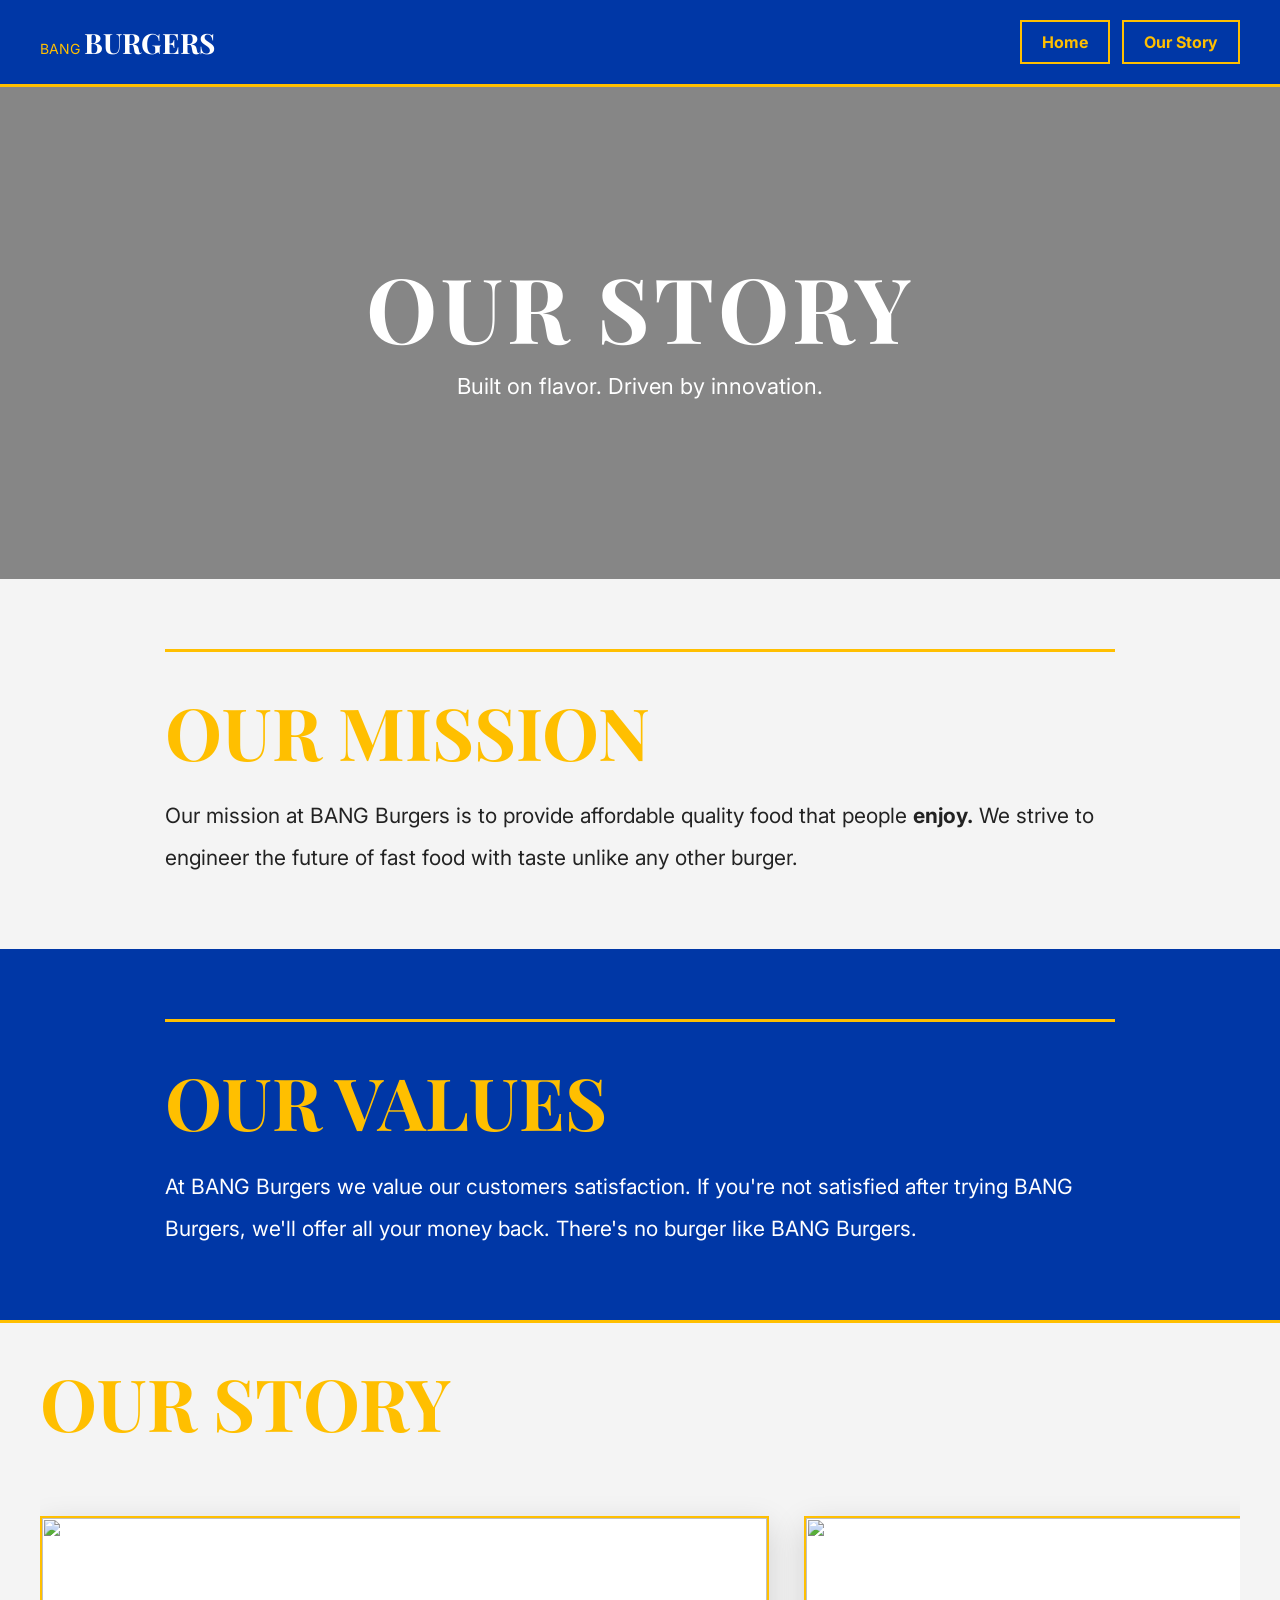
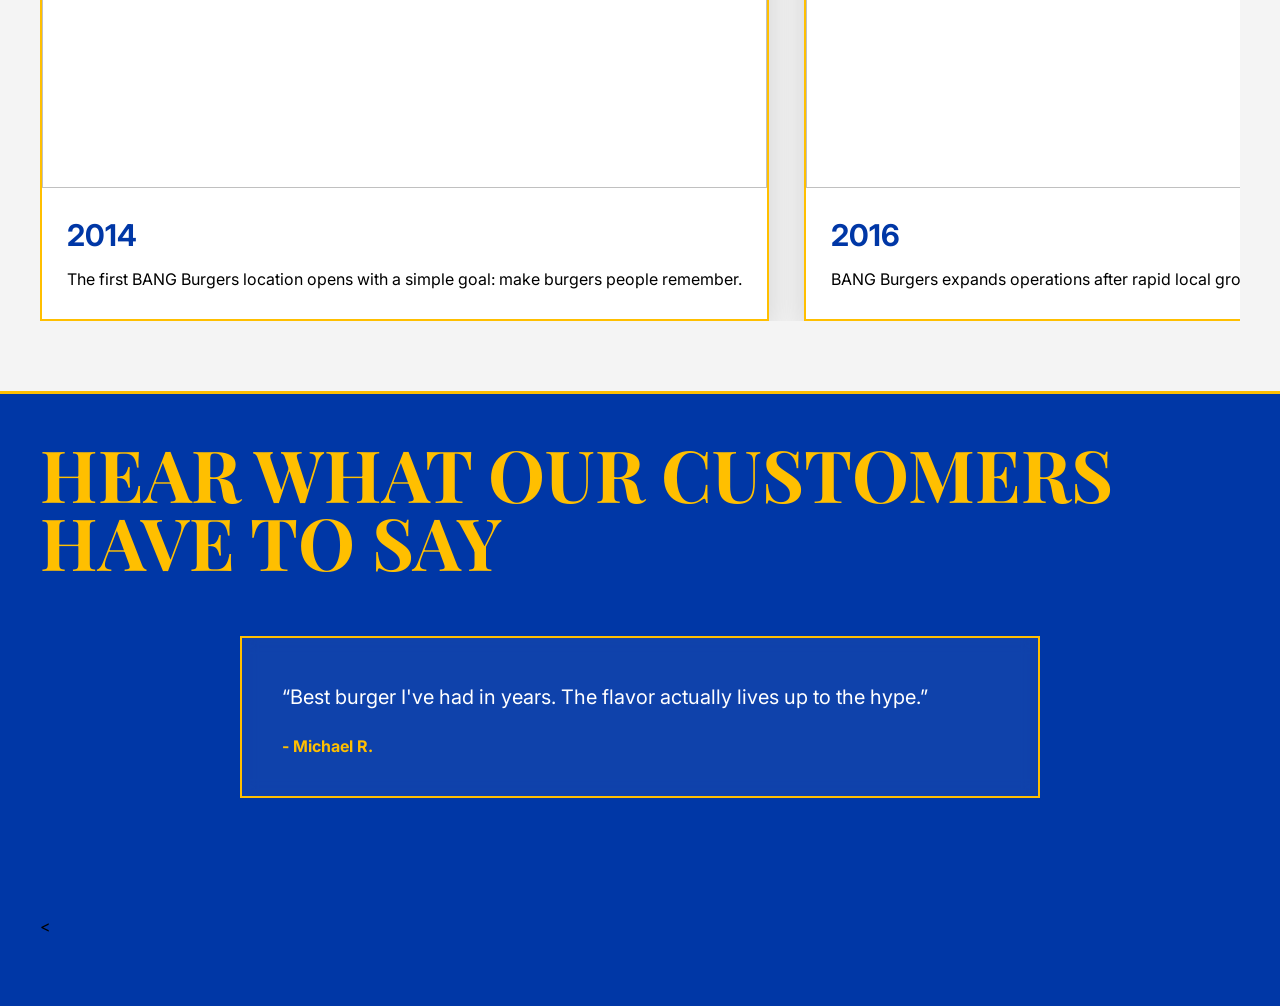
==== story.html @ fe034f47 "Add customer review section to story.html" ====
<!DOCTYPE html>
<html lang="en">

<head>

  <meta charset="UTF-8">

  <meta name="viewport" content="width=device-width, initial-scale=1.0">

  <title>Our Story | BANG Burgers</title>

  <link rel="stylesheet" href="style.css">

  <link rel="preconnect" href="https://fonts.googleapis.com">

  <link rel="preconnect" href="https://fonts.gstatic.com" crossorigin>

  <link href="https://fonts.googleapis.com/css2?family=Playfair+Display:wght@700;800&family=Inter:wght@300;400;500;600;700&display=swap" rel="stylesheet">

</head>

<body>

<header class="navbar">

  <div class="logo">

    <div>
      <span>BANG</span>
      <strong>BURGERS</strong>
    </div>

  </div>

  <nav>

    <a href="index.html">Home</a>

    <a href="#story">Our Story</a>

  </nav>

</header>

<section class="story-hero">

  <h1>OUR STORY</h1>

  <p>
    Built on flavor. Driven by innovation.
  </p>

</section>

<section class="mission-section">

  <div class="section-box">

    <h2>OUR MISSION</h2>

    <p>

      Our mission at BANG Burgers is to provide affordable quality food
      that people <strong>enjoy.</strong>

      We strive to engineer the future of fast food
      with taste unlike any other burger.

    </p>

  </div>

</section>

<section class="values-section">

  <div class="section-box">

    <h2>OUR VALUES</h2>

    <p>

      At BANG Burgers we value our customers satisfaction.

      If you're not satisfied after trying BANG Burgers,
      we'll offer all your money back.

      There's no burger like BANG Burgers.

    </p>

  </div>

</section>

<section id="story" class="timeline-section">

  <h2>OUR STORY</h2>

  <div class="timeline-container">

    <div class="timeline-slider">

      <div class="timeline-card">

        <img src="https://images.unsplash.com/photo-1552566626-52f8b828add9?q=80&w=1200&auto=format&fit=crop">

        <div class="timeline-content">

          <h3>2014</h3>

          <p>
            The first BANG Burgers location opens with a simple goal:
            make burgers people remember.
          </p>

        </div>

      </div>

      <div class="timeline-card">

        <img src="https://images.unsplash.com/photo-1514933651103-005eec06c04b?q=80&w=1200&auto=format&fit=crop">

        <div class="timeline-content">

          <h3>2016</h3>

          <p>
            BANG Burgers expands operations after rapid local growth.
          </p>

        </div>

      </div>

      <div class="timeline-card">

        <img src="https://images.unsplash.com/photo-1555396273-367ea4eb4db5?q=80&w=1200&auto=format&fit=crop">

        <div class="timeline-content">

          <h3>2019</h3>

          <p>
            New menu concepts and signature flavors are introduced nationwide.
          </p>

        </div>

      </div>

      <div class="timeline-card">

        <img src="https://images.unsplash.com/photo-1528605248644-14dd04022da1?q=80&w=1200&auto=format&fit=crop">

        <div class="timeline-content">

          <h3>2023</h3>

          <p>
            BANG Burgers becomes one of the fastest growing independent burger brands.
          </p>

        </div>

      </div>

    </div>

  </div>

</section>

<section class="reviews-section">

  <h2>
    HEAR WHAT OUR CUSTOMERS
    HAVE TO SAY
  </h2>
<div class="review-slider">

  <div class="review-slide active">

    <p>
      “Best burger I've had in years.
      The flavor actually lives up to the hype.”
    </p>

    <span>- Michael R.</span>

  </div>

  <div class="review-slide">

    <p>
      “Everything tasted ridiculously fresh.
      The sauce alone deserves its own bottle.”
    </p>

    <span>- Sarah L.</span>

  </div>

  <div class="review-slide">

    <p>
      “I thought it was overrated until I tried it.
      I was wrong.”
    </p>

    <span>- Devin T.</span>

  </div>
  <div class="review-slide">

  <p>
    "Customer service was awesome, Your new employee 
    was amazing.”
  </p>

  <span>- Wesley. D.</span>

  </div>

</div>
  <
</section>

<script src="script.js"></script>

</body>
</html>
---- style.css ----
* {
  margin: 0;
  padding: 0;
  box-sizing: border-box;
}

html {
  scroll-behavior: smooth;
}

body {
  font-family: 'Inter', sans-serif;
  background: #f4f4f4;
}

:root {
  --blue: #0037a6;
  --gold: #ffbf00;
}

.navbar {
  background: var(--blue);
  border-bottom: 3px solid var(--gold);

  display: flex;
  justify-content: space-between;
  align-items: center;

  padding: 20px 40px;

  flex-wrap: wrap;
  overflow: hidden;
}

.logo {
  display: flex;
  align-items: center;
  gap: 10px;

  color: white;
}

.logo span {
  color: var(--gold);
  font-size: 14px;
}

.logo strong {
  font-size: 28px;
  font-family: 'Playfair Display', serif;
}

nav {

  display: flex;

  gap: 12px;

  flex-wrap: wrap;

}

nav a,
.hero-buttons a,
.contact-form button {

  border: 2px solid var(--gold);

  color: var(--gold);

  text-decoration: none;

  padding: 10px 20px;

  font-weight: bold;

  transition: 0.3s;
}

nav a:hover,
.hero-buttons a:hover,
.contact-form button:hover {

  background: var(--gold);

  color: var(--blue);
}

.hero {
  background: var(--blue);

  color: white;

  padding: 60px 40px;

  display: grid;
  grid-template-columns: 1fr 1fr;

  gap: 40px;

  align-items: center;
}

.hero-image img {
  width: 100%;
  border: 3px solid var(--gold);
}

.hero h1 {
  font-size: 70px;
  line-height: 0.9;

  margin: 20px 0;

  font-family: 'Playfair Display', serif;
}

.hero p {
  line-height: 1.8;
  font-size: 18px;
}

.open-badge {
  border: 2px solid var(--gold);

  display: inline-block;

  padding: 12px 20px;
}

.hero-buttons {
  margin-top: 30px;
}

.info-bar {
  background: var(--blue);

  color: white;

  display: flex;
  justify-content: center;

  gap: 40px;

  padding: 25px;

  flex-wrap: wrap;
}

.menu-section,
.contact-section {

  padding: 80px 40px;
}

.section-header p {
  color: var(--blue);
  font-weight: bold;
}

.section-header h2,
.contact-section h2 {

  color: var(--gold);

  font-size: 60px;

  margin: 15px 0;

  font-family: 'Playfair Display', serif;
}

.menu-grid {
  margin-top: 50px;

  display: grid;

  grid-template-columns: repeat(auto-fit, minmax(280px, 1fr));

  gap: 30px;
}

.card {
  background: white;
  border: 2px solid var(--gold);
}

.card img {
  width: 100%;
  height: 240px;

  object-fit: cover;
}

.card-content {
  padding: 20px;
}

.card-content h3 {
  color: var(--blue);
  margin-bottom: 10px;
}

.price-row {
  margin-top: 20px;
}

.price-row span {
  color: var(--gold);

  font-weight: bold;

  font-size: 24px;
}

.about-section {
  background: var(--blue);

  color: white;

  padding: 100px 40px;
}

.about-container {
  display: grid;

  grid-template-columns: 1fr 1fr;

  gap: 50px;

  align-items: center;
}

.about-small {
  color: var(--gold);

  font-weight: bold;

  margin-bottom: 15px;
}

.about-text h2 {
  font-size: 70px;

  line-height: 0.9;

  margin-bottom: 25px;

  font-family: 'Playfair Display', serif;
}

.about-description {
  line-height: 1.9;
  font-size: 18px;
}

.about-features {
  display: grid;

  grid-template-columns: 1fr 1fr;

  gap: 25px;
}

.feature-card {
  border: 2px solid var(--gold);

  padding: 25px;

  background: rgba(255,255,255,0.05);

  opacity: 0;

  transform: translateY(50px);

  transition:
    opacity 0.8s ease,
    transform 0.8s ease;
}

.feature-card.show {
  opacity: 1;
  transform: translateY(0);
}

.feature-card h3 {
  color: var(--gold);
  margin-bottom: 10px;
}

.fade-up {
  opacity: 0;

  transform: translateY(60px);

  transition:
    opacity 1s ease,
    transform 1s ease;
}

.fade-up.show {
  opacity: 1;
  transform: translateY(0);
}

.contact-form {
  margin-top: 40px;

  display: flex;

  flex-direction: column;

  gap: 15px;
}

.contact-form input,
.contact-form textarea {

  padding: 15px;

  border: 2px solid var(--blue);
}

.contact-form textarea {
  min-height: 150px;
}

.contact-form button {
  background: var(--blue);
  cursor: pointer;
}

#success-message {
  color: green;
  font-weight: bold;
}

/* STORY PAGE */

.story-hero {

  background:
  linear-gradient(rgba(0,0,0,0.45), rgba(0,0,0,0.45)),
  url('https://images.unsplash.com/photo-1561758033-d89a9ad46330?q=80&w=1400&auto=format&fit=crop');

  background-size: cover;
  background-position: center;

  color: white;

  padding: 180px 40px;

  text-align: center;
}

.story-hero h1 {

  font-size: 90px;

  letter-spacing: 4px;

  line-height: 0.9;

  margin-bottom: 25px;

  font-family: 'Playfair Display', serif;
}

.story-hero p {
  font-size: 22px;
}

.mission-section,
.timeline-section {
  background: #f4f4f4;
}

.values-section,
.reviews-section {
  background: var(--blue);
}

.mission-section,
.values-section,
.timeline-section,
.reviews-section {

  padding: 70px 40px;

  animation: fadeSlideUp 1s ease;
}

.section-box,
.timeline-section,
.reviews-section {

  border-top: 3px solid var(--gold);

  padding-top: 45px;
}

.section-box {
  max-width: 950px;
  margin: auto;
}

.section-box h2,
.timeline-section h2,
.reviews-section h2 {

  color: var(--gold);

  font-size: 72px;

  line-height: 0.95;

  margin-bottom: 30px;

  font-family: 'Playfair Display', serif;
}

.section-box p {
  font-size: 21px;
  line-height: 2;
  color: #222;
}

.values-section p,
.reviews-section p {
  color: white;
}

.timeline-container {
  overflow-x: auto;
  padding-top: 50px;
}

.timeline-slider {
  display: flex;
  gap: 35px;
  width: max-content;
}

.timeline-card {

  min-width: 380px;

  background: white;

  border: 2px solid var(--gold);

  overflow: hidden;

  box-shadow: 0 10px 30px rgba(0,0,0,0.15);

  transition:
    transform 0.3s ease,
    box-shadow 0.3s ease;
}

.timeline-card:hover,
.review-card:hover {

  transform: translateY(-10px);

  box-shadow: 0 18px 40px rgba(0,0,0,0.2);
}

.timeline-card img {

  width: 100%;

  height: 270px;

  object-fit: cover;
}

.timeline-content {
  padding: 25px;
}

.timeline-content h3 {

  color: var(--blue);

  font-size: 30px;

  margin-bottom: 12px;
}

.timeline-content p {
  line-height: 1.8;
}
.review-slider {

  position: relative;

  max-width: 800px;

  margin: 60px auto;

  min-height: 220px;

}

.review-slide {

  position: absolute;

  width: 100%;

  opacity: 0;

  transform: translateY(20px);

  transition:
    opacity 1s ease,
    transform 1s ease;

  background: rgba(255,255,255,0.06);

  border: 2px solid var(--gold);

  padding: 40px;

  backdrop-filter: blur(8px);

}

.review-slide.active {

  opacity: 1;

  transform: translateY(0);

}

.review-slide p {

  color: white;

  line-height: 1.9;

  margin-bottom: 20px;

  font-size: 20px;

}

.review-slide span {

  color: var(--gold);

  font-weight: bold;

}



@keyframes fadeSlideUp {

  from {

    opacity: 0;

    transform: translateY(30px);
  }

  to {

    opacity: 1;

    transform: translateY(0);
  }
}

@media (max-width: 900px) {

  .hero,
  .about-container {

    grid-template-columns: 1fr;
  }

  .hero h1,
  .about-text h2 {

    font-size: 50px;
  }

  .about-features {
    grid-template-columns: 1fr;
  }

  .story-hero {
    padding: 120px 25px;
  }

  .story-hero h1 {
    font-size: 58px;
  }

  .section-box h2,
  .timeline-section h2,
  .reviews-section h2 {

    font-size: 48px;
  }

  .timeline-card {
    min-width: 300px;
  }

  }
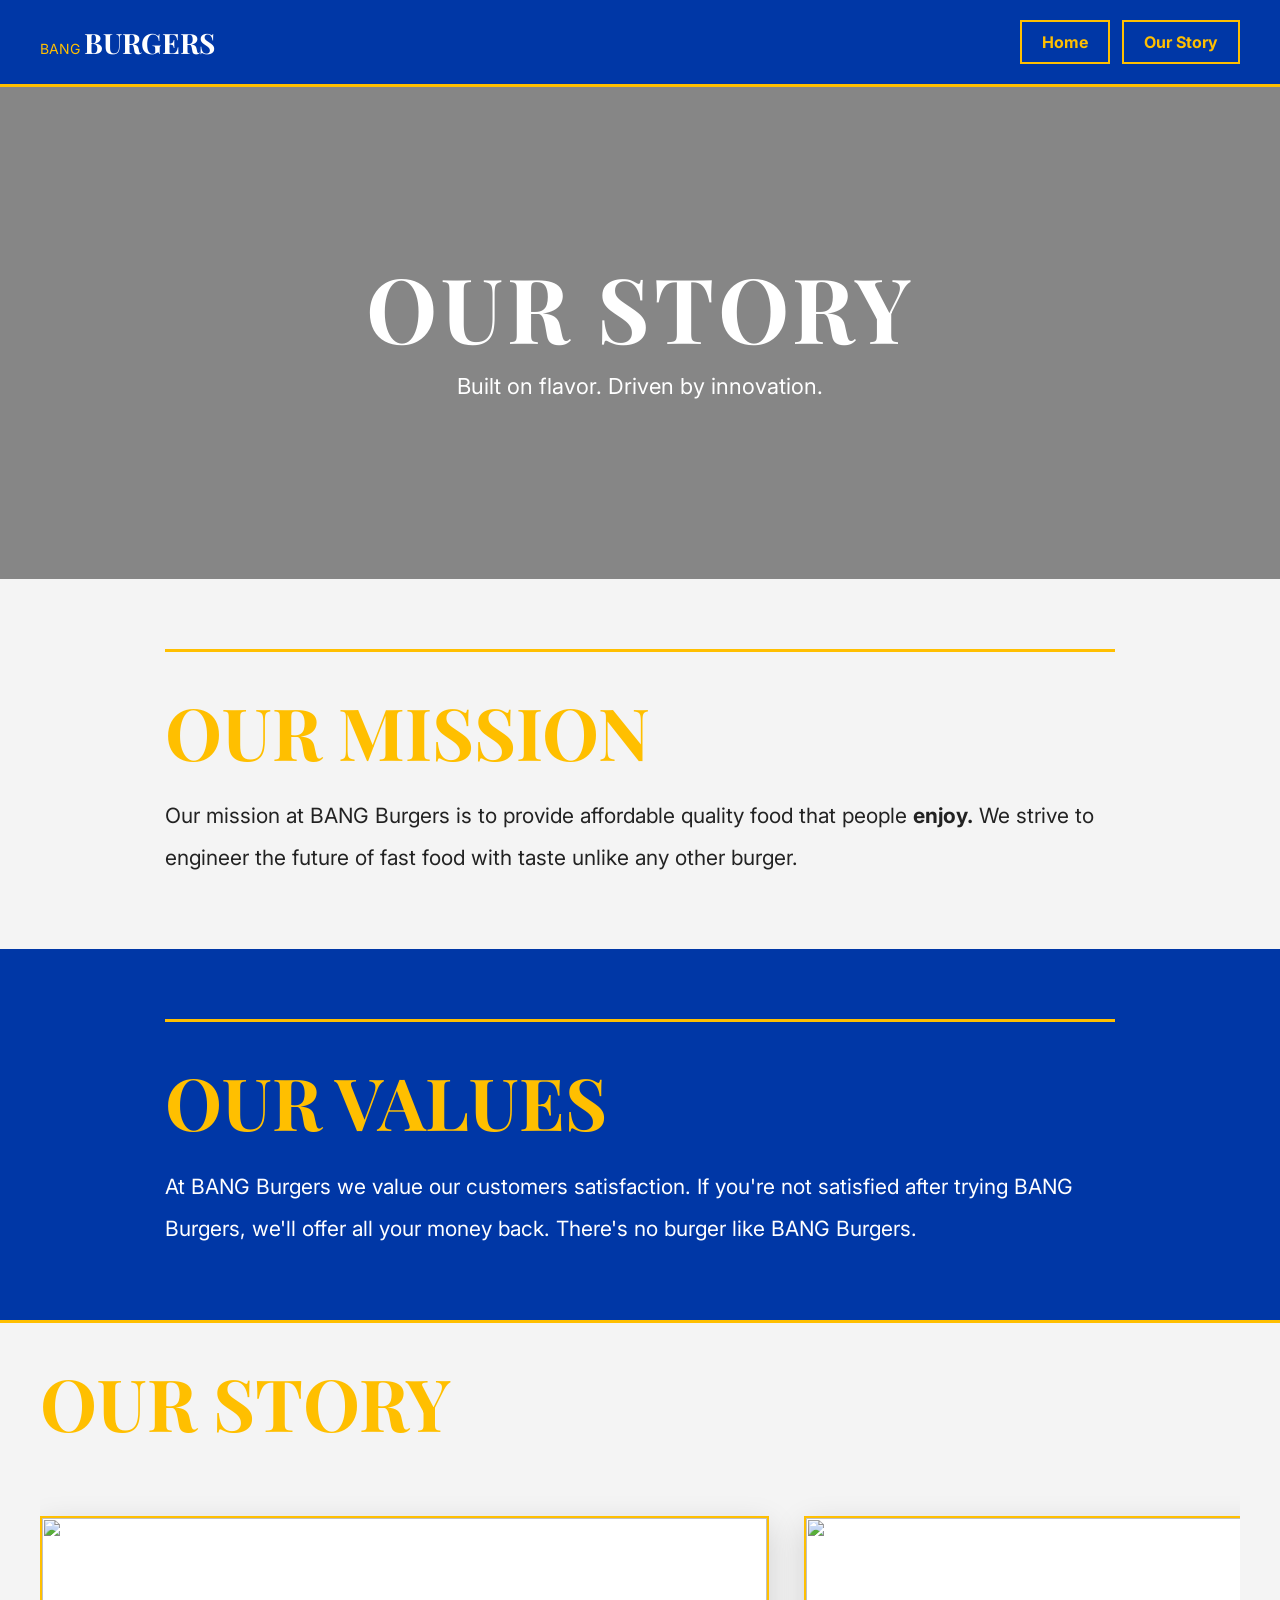
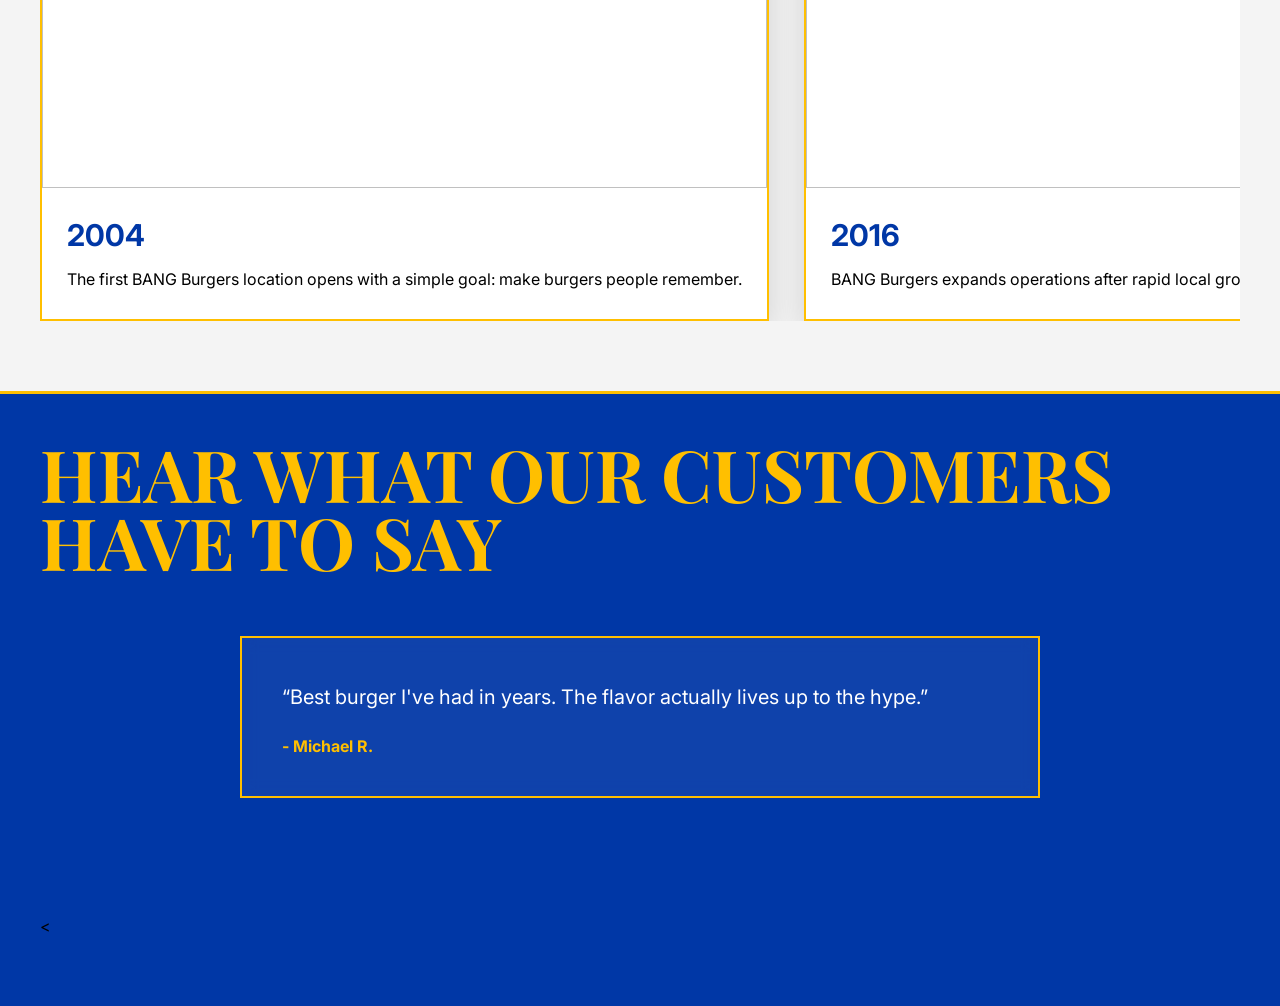
==== commit 698ea984: "Update story.html" ====
--- a/story.html
+++ b/story.html
@@ -107,7 +107,7 @@
 
         <div class="timeline-content">
 
-          <h3>2014</h3>
+          <h3>2004</h3>
 
           <p>
             The first BANG Burgers location opens with a simple goal:
@@ -215,8 +215,7 @@
   <div class="review-slide">
 
   <p>
-    "Customer service was awesome, Your new employee 
-    was amazing.”
+    "I loved this place growing up.”
   </p>
 
   <span>- Wesley. D.</span>
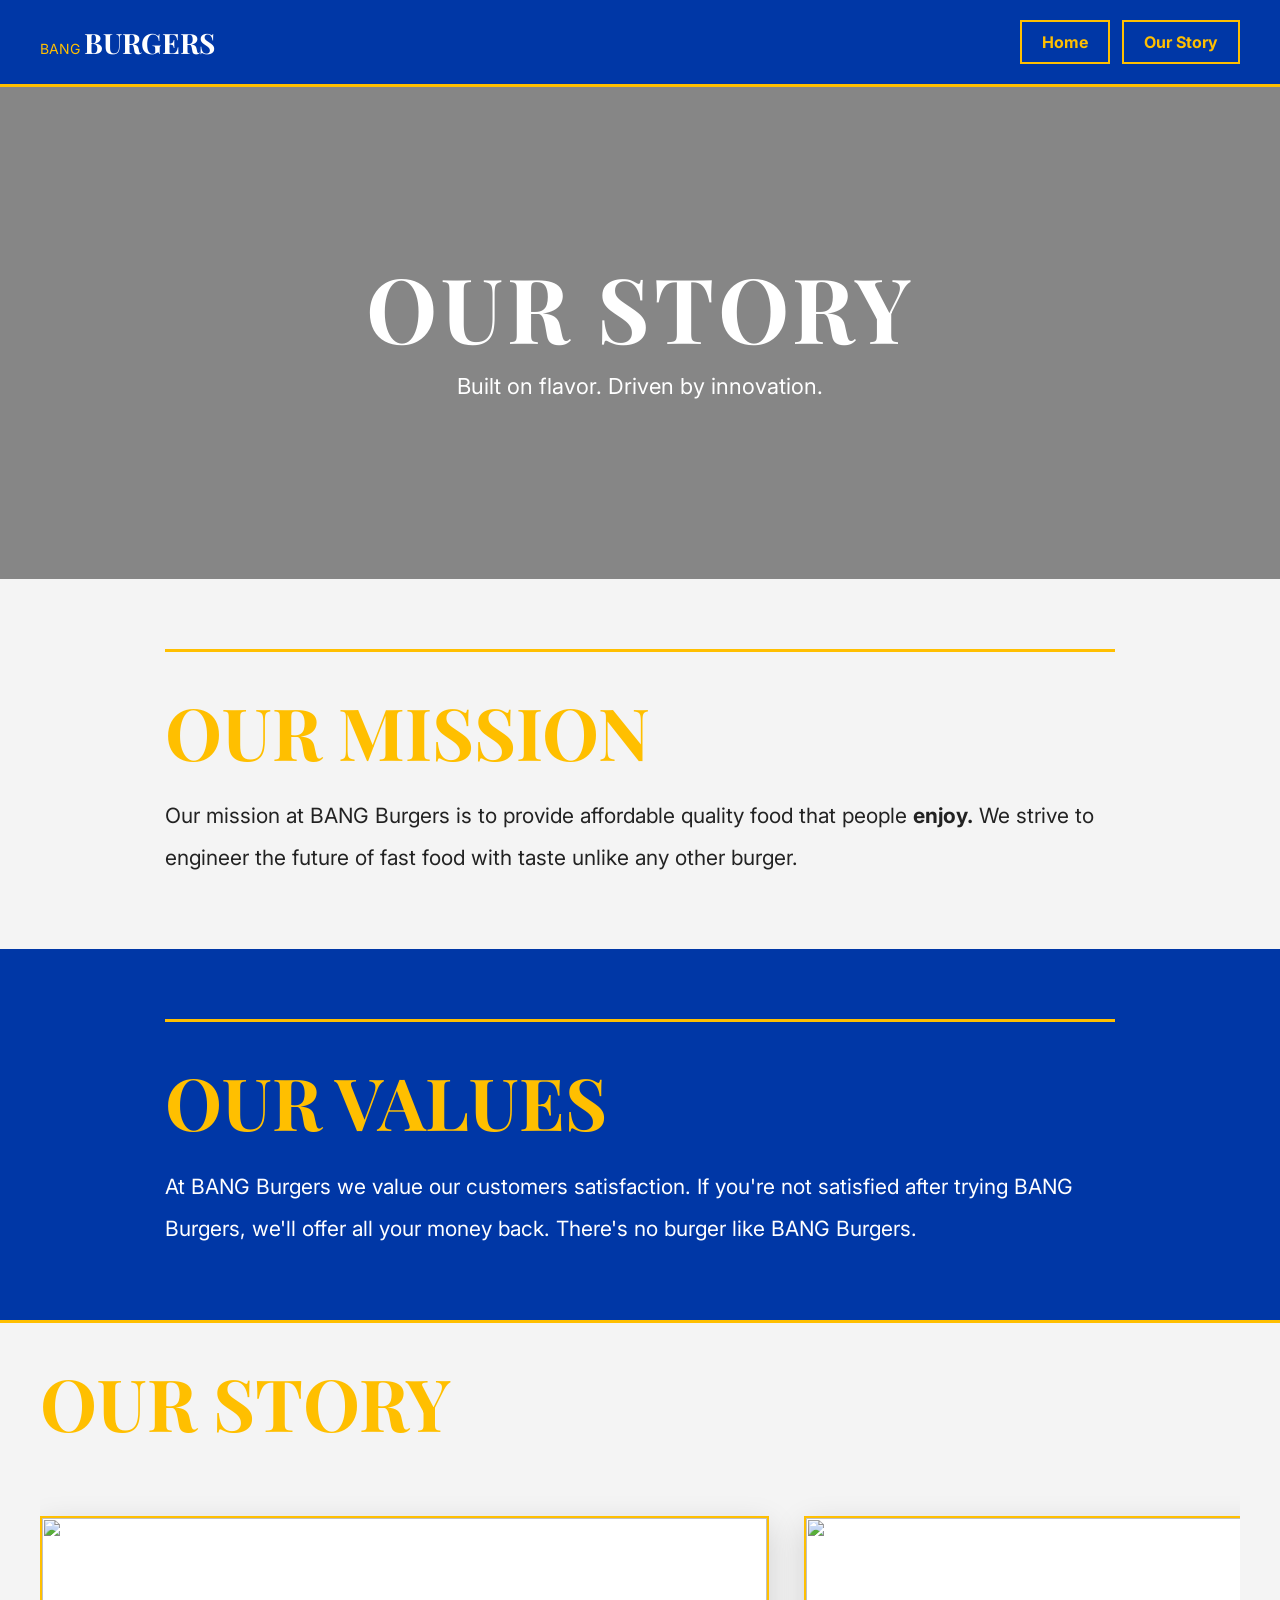
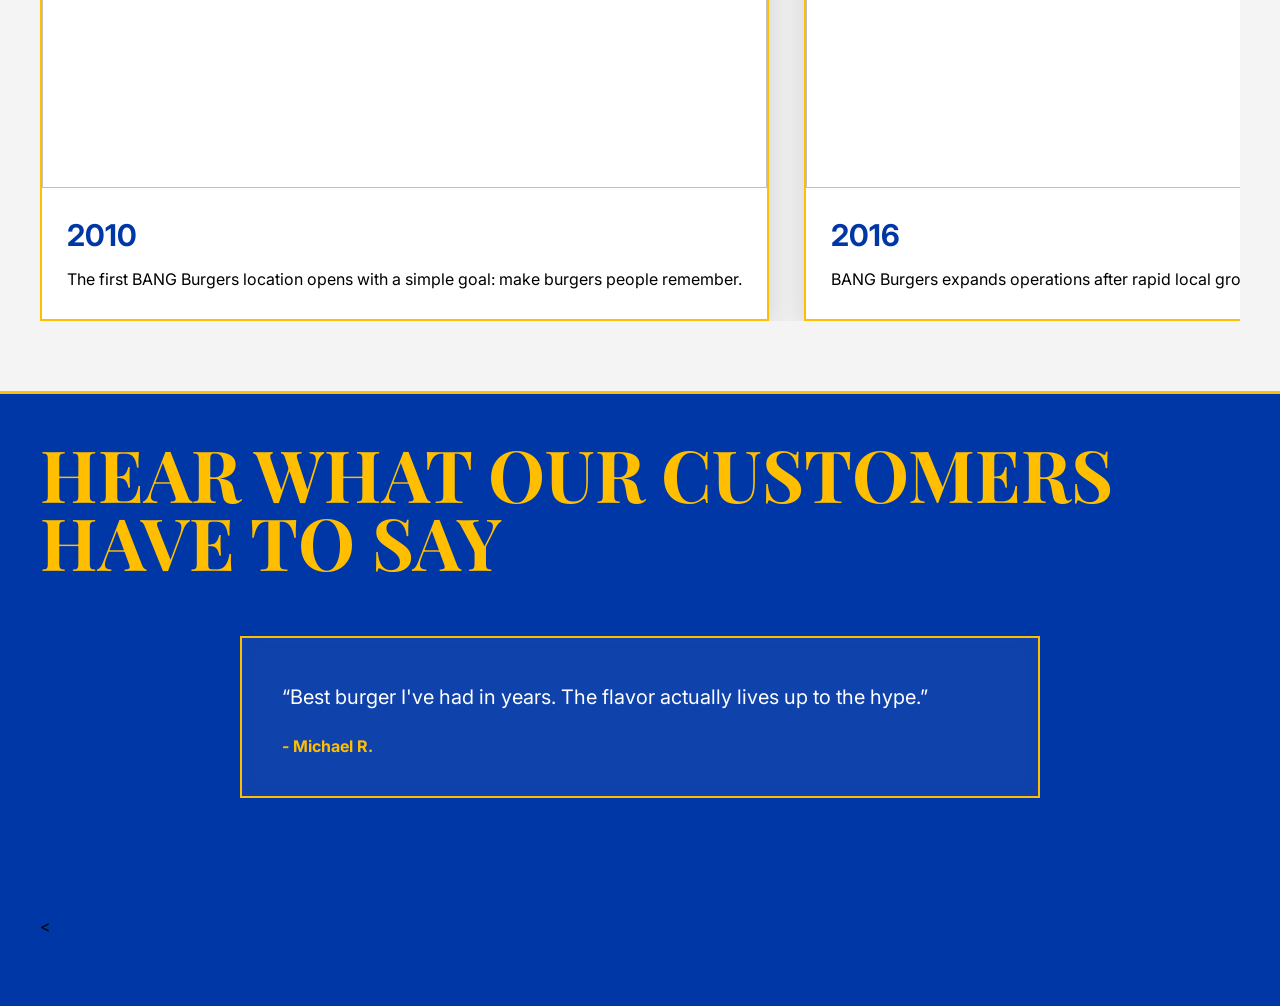
==== commit 6aa4f1b5: "Update year in timeline from 2004 to 2010" ====
--- a/story.html
+++ b/story.html
@@ -107,7 +107,7 @@
 
         <div class="timeline-content">
 
-          <h3>2004</h3>
+          <h3>2010</h3>
 
           <p>
             The first BANG Burgers location opens with a simple goal:
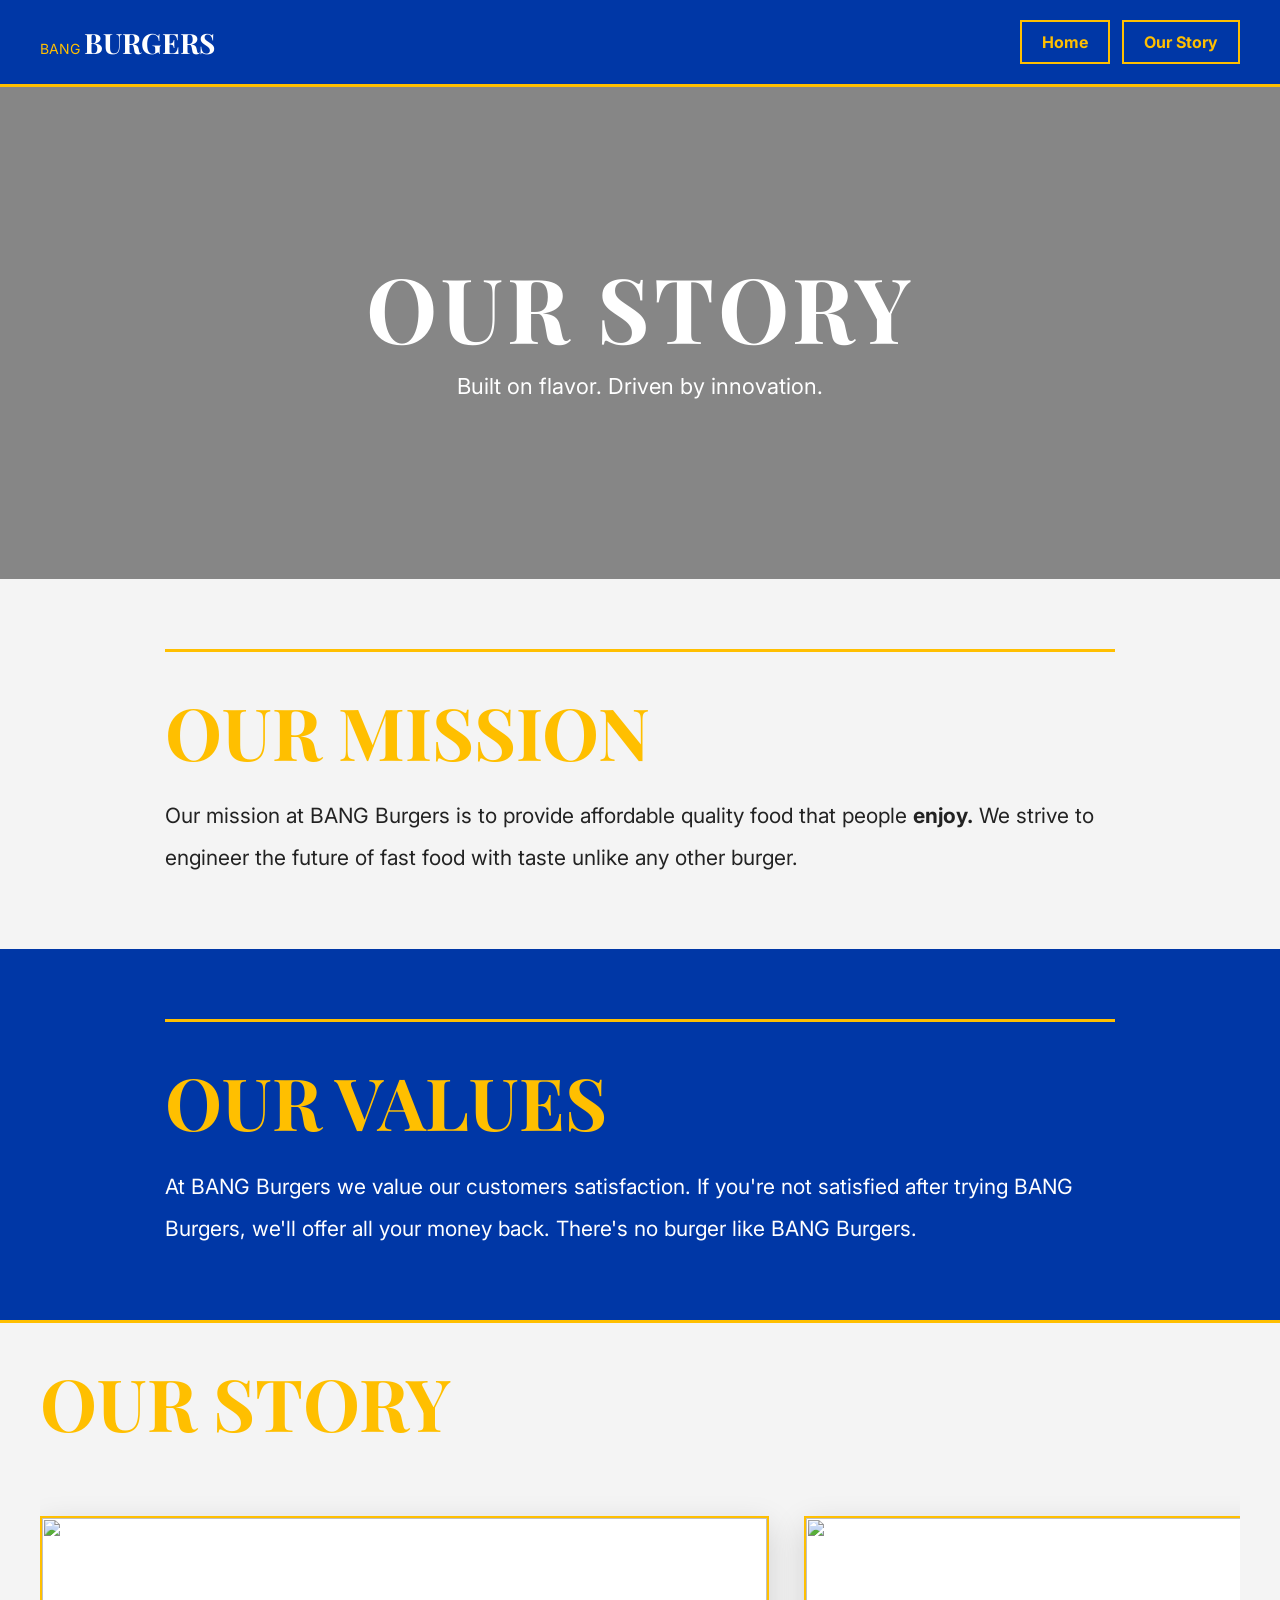
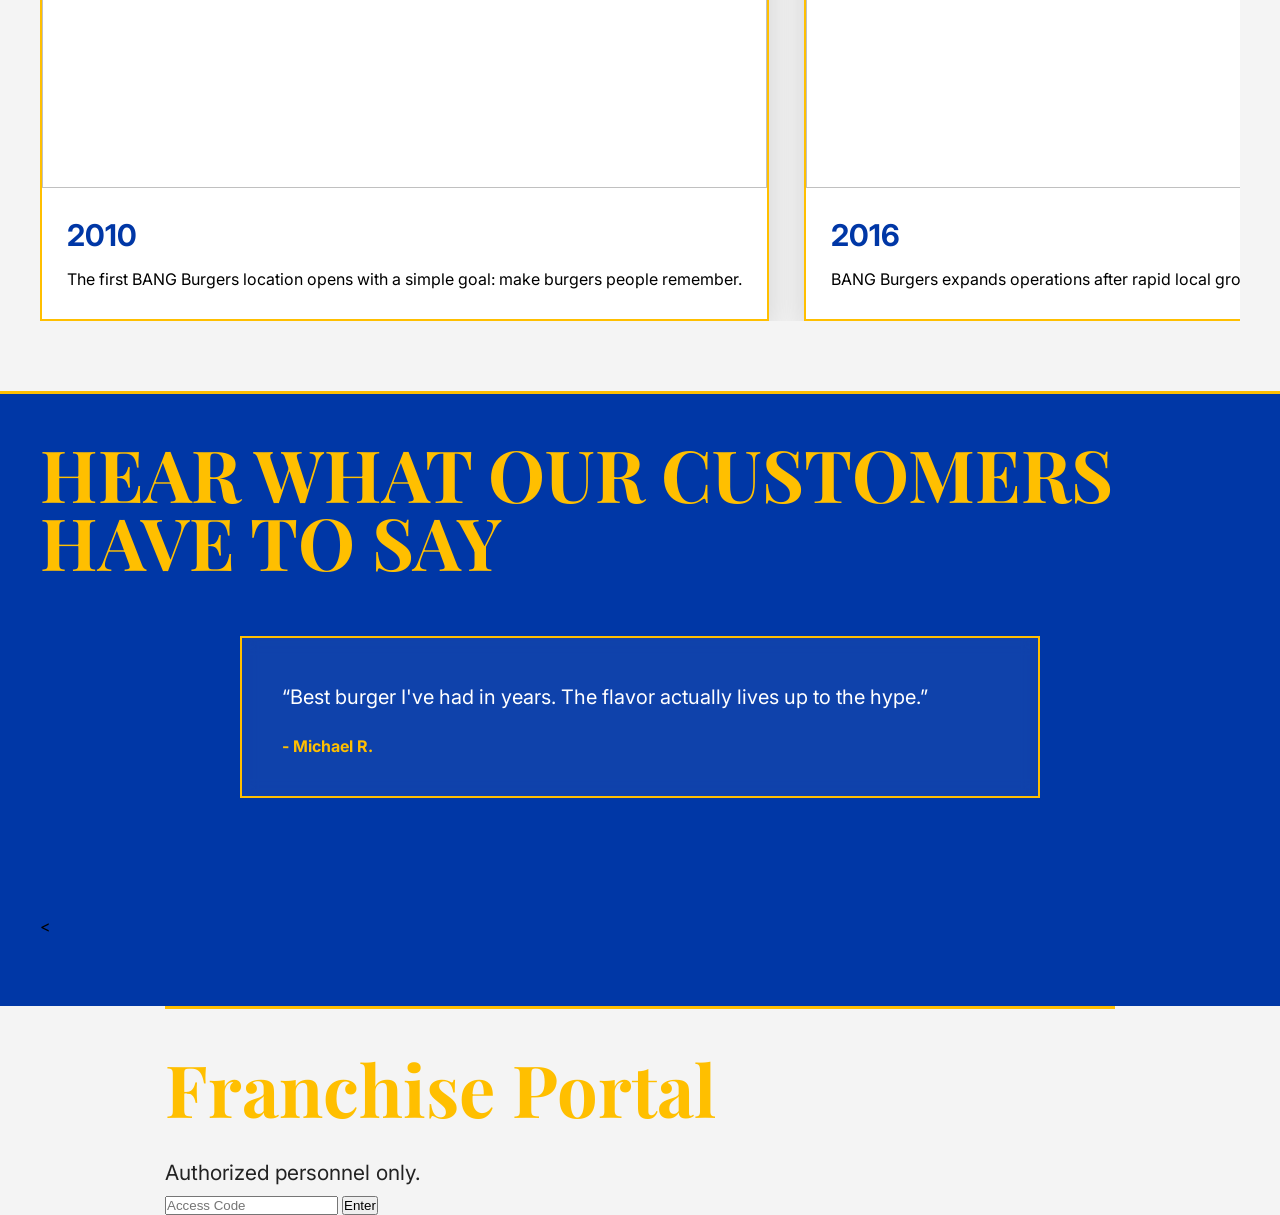
==== commit 163118f0: "Add franchise portal section with access code input" ====
--- a/story.html
+++ b/story.html
@@ -230,3 +230,27 @@
 
 </body>
 </html>
+
+<section class="code-section">
+
+  <div class="section-box">
+
+    <h2>Franchise Portal</h2>
+
+    <p>
+      Authorized personnel only.
+    </p>
+
+    <input
+      type="password"
+      id="secret-code"
+      placeholder="Access Code"
+    >
+
+    <button id="code-button">
+      Enter
+    </button>
+
+  </div>
+
+</section>
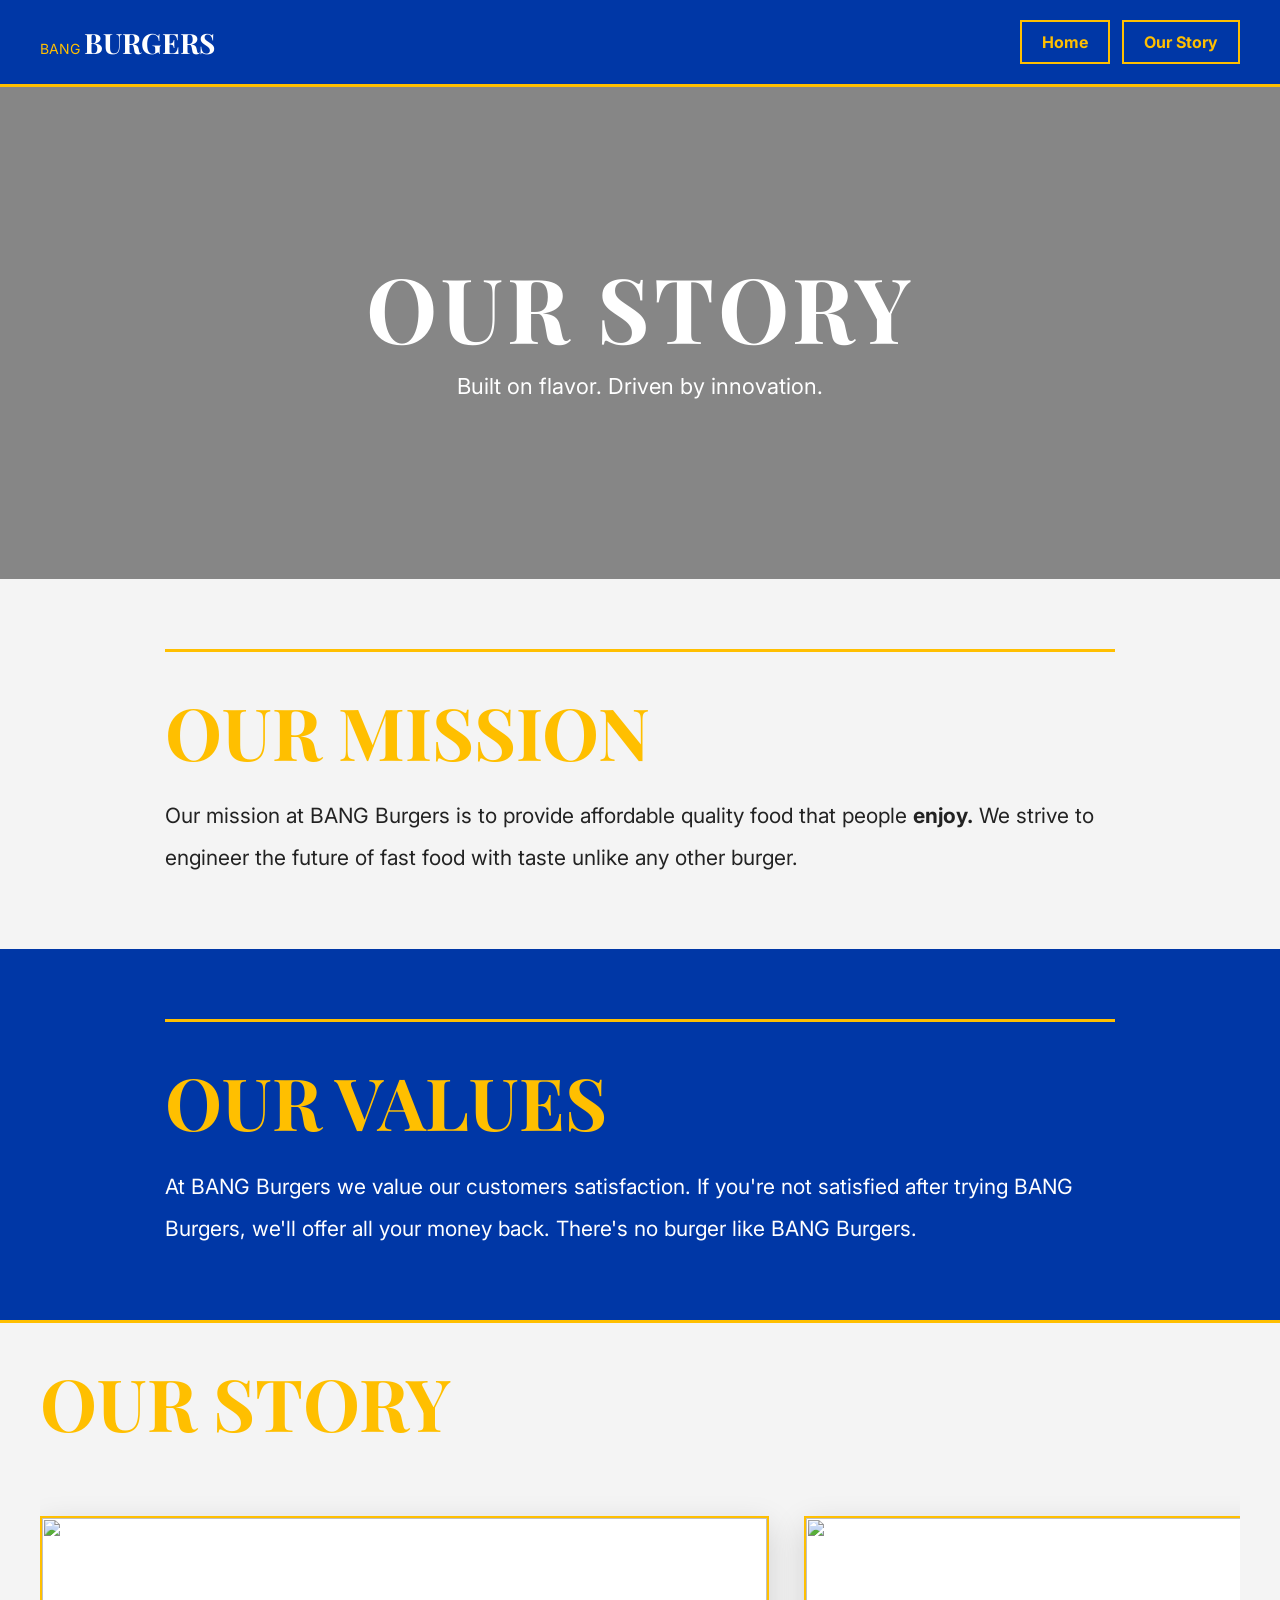
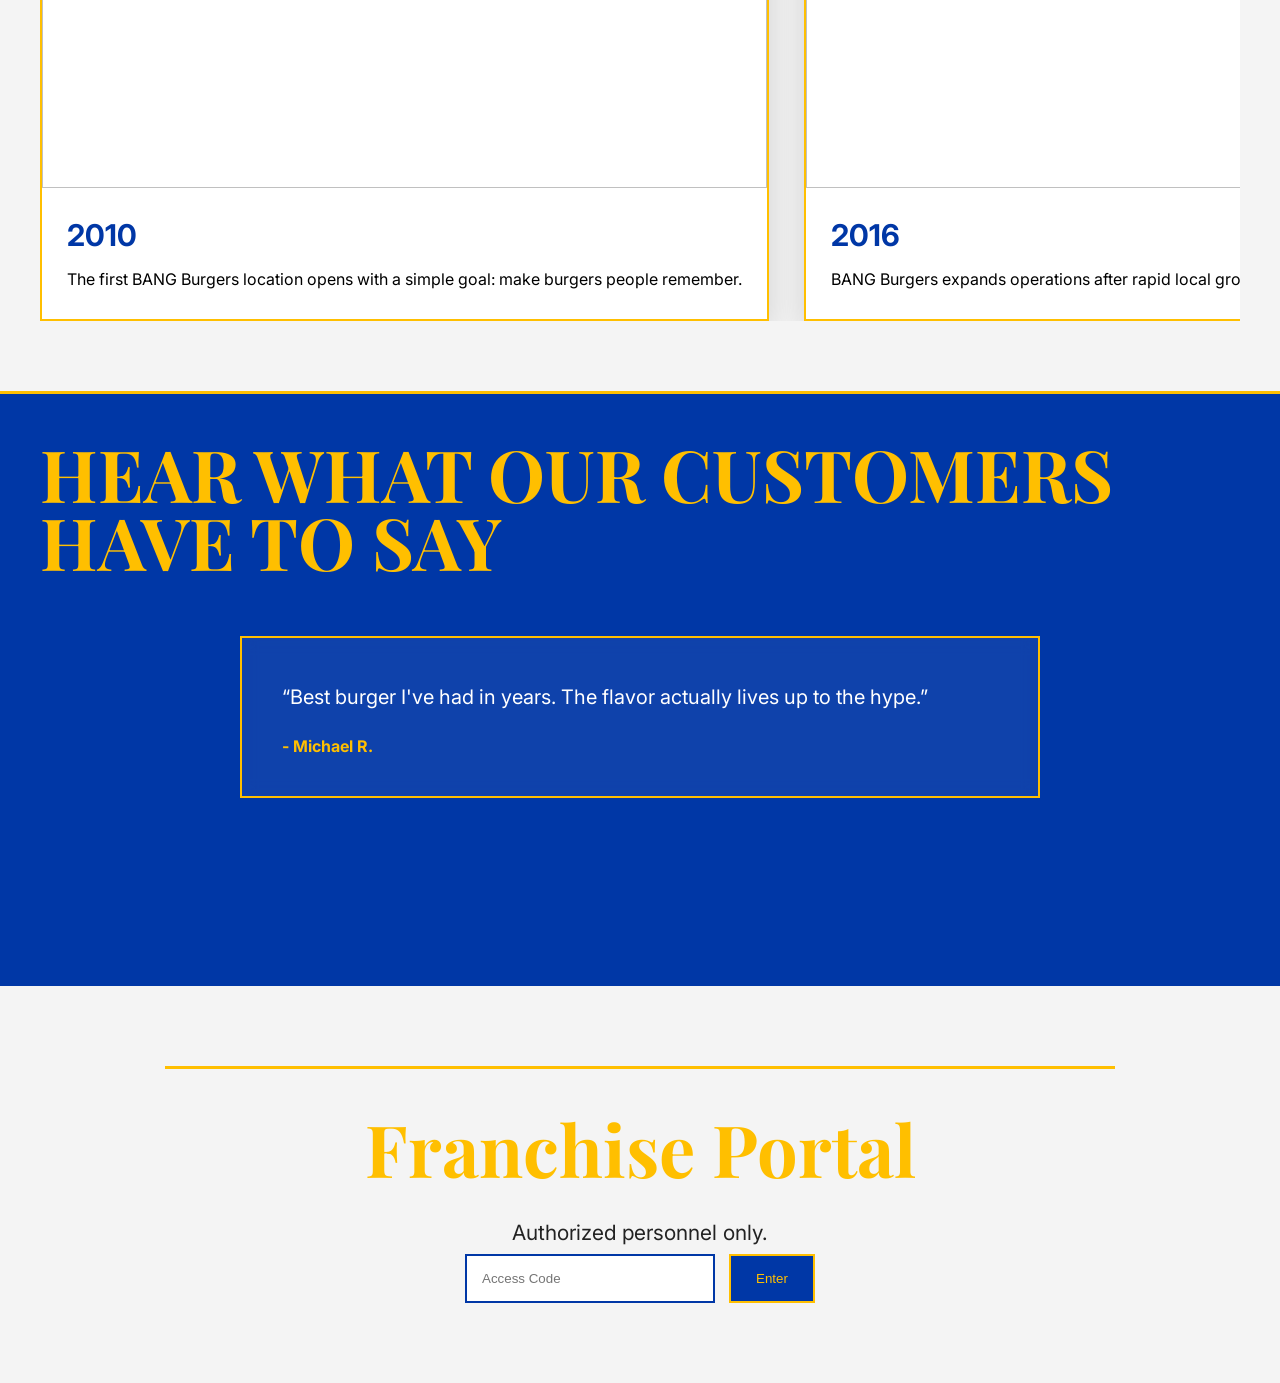
==== commit 3c4cfe68: "Update story.html" ====
--- a/story.html
+++ b/story.html
@@ -223,14 +223,8 @@
   </div>
 
 </div>
-  <
-</section>
-
-<script src="script.js"></script>
-
-</body>
-</html>
-
+  
+</section>
 <section class="code-section">
 
   <div class="section-box">
@@ -254,3 +248,8 @@
   </div>
 
 </section>
+  
+<script src="script.js"></script>
+
+</body>
+</html>
--- a/style.css
+++ b/style.css
@@ -612,3 +612,47 @@
   }
 
   }
+
+.code-section {
+
+  padding: 80px 40px;
+
+  text-align: center;
+
+  background: #f4f4f4;
+
+}
+
+.code-section input {
+
+  padding: 15px;
+
+  border: 2px solid var(--blue);
+
+  width: 250px;
+
+  margin-right: 10px;
+
+}
+
+.code-section button {
+
+  padding: 15px 25px;
+
+  border: 2px solid var(--gold);
+
+  background: var(--blue);
+
+  color: var(--gold);
+
+  cursor: pointer;
+
+}
+
+.code-section button:hover {
+
+  background: var(--gold);
+
+  color: var(--blue);
+
+}
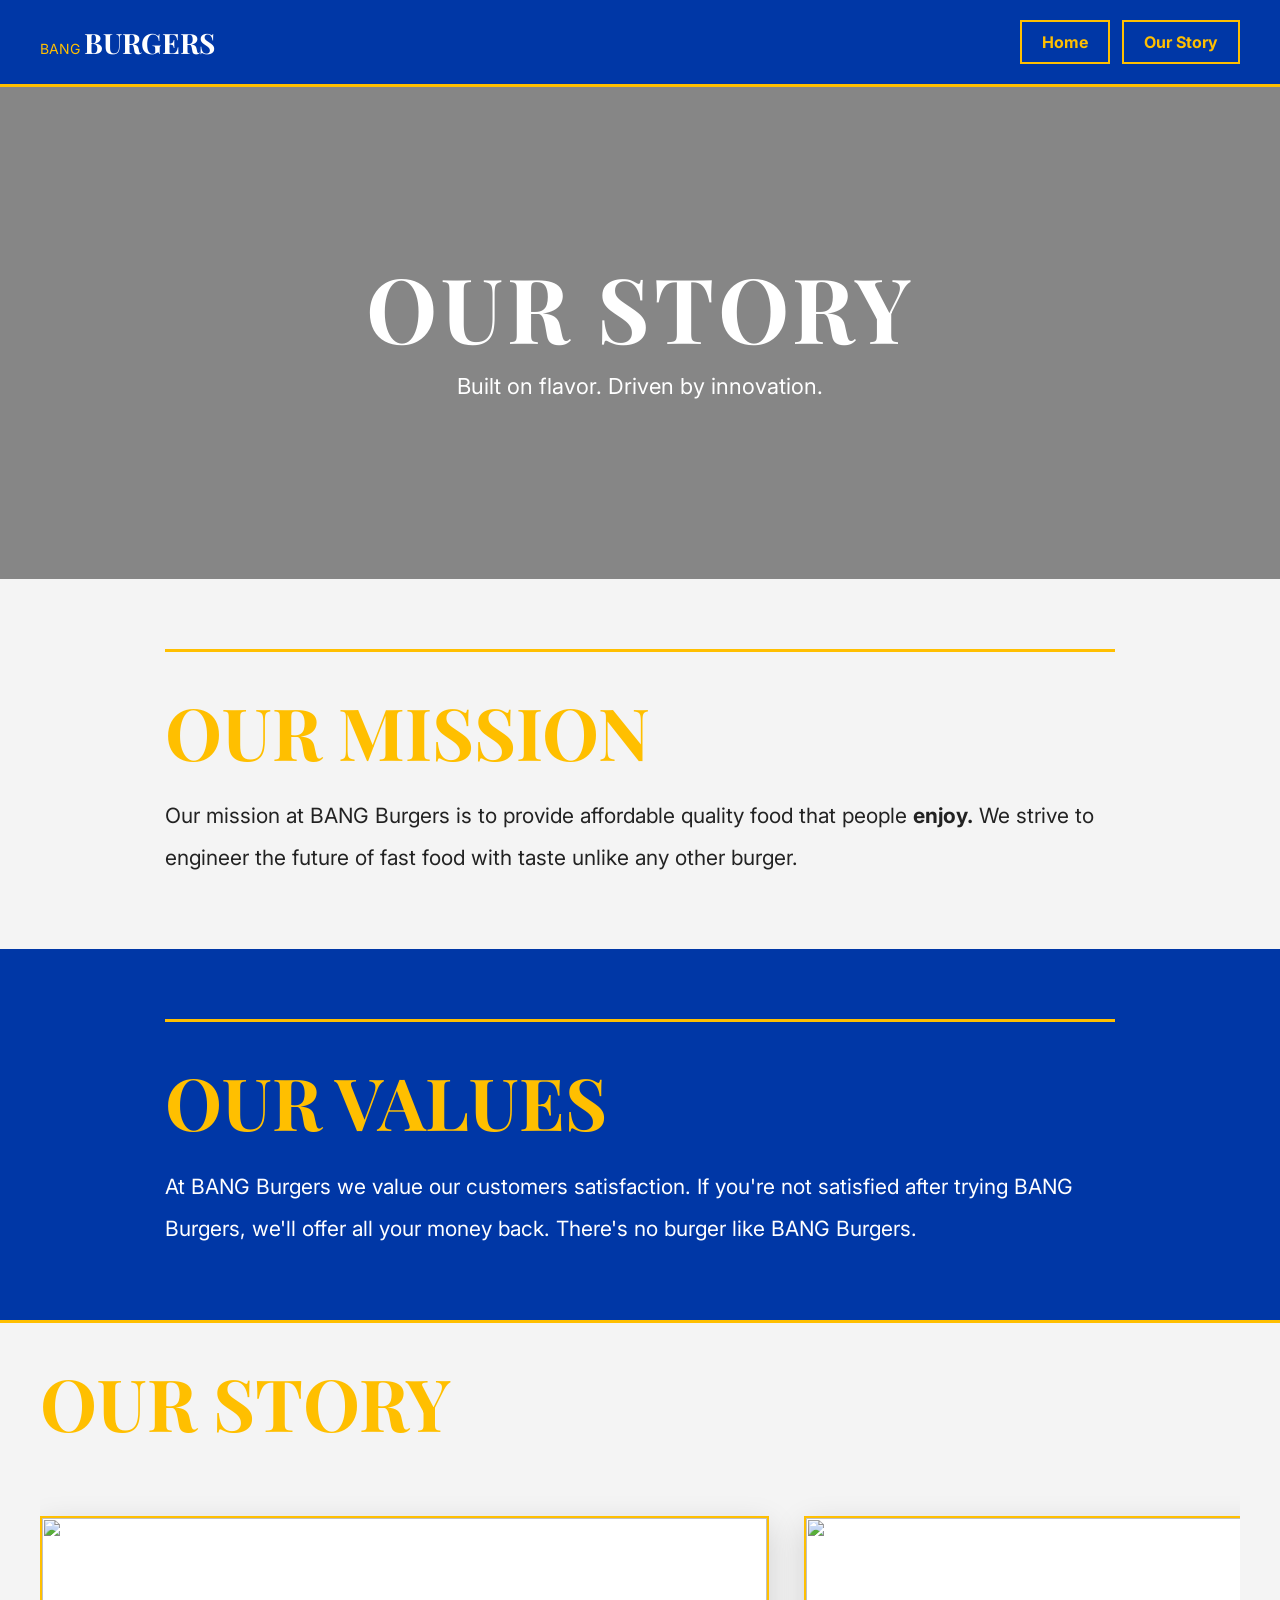
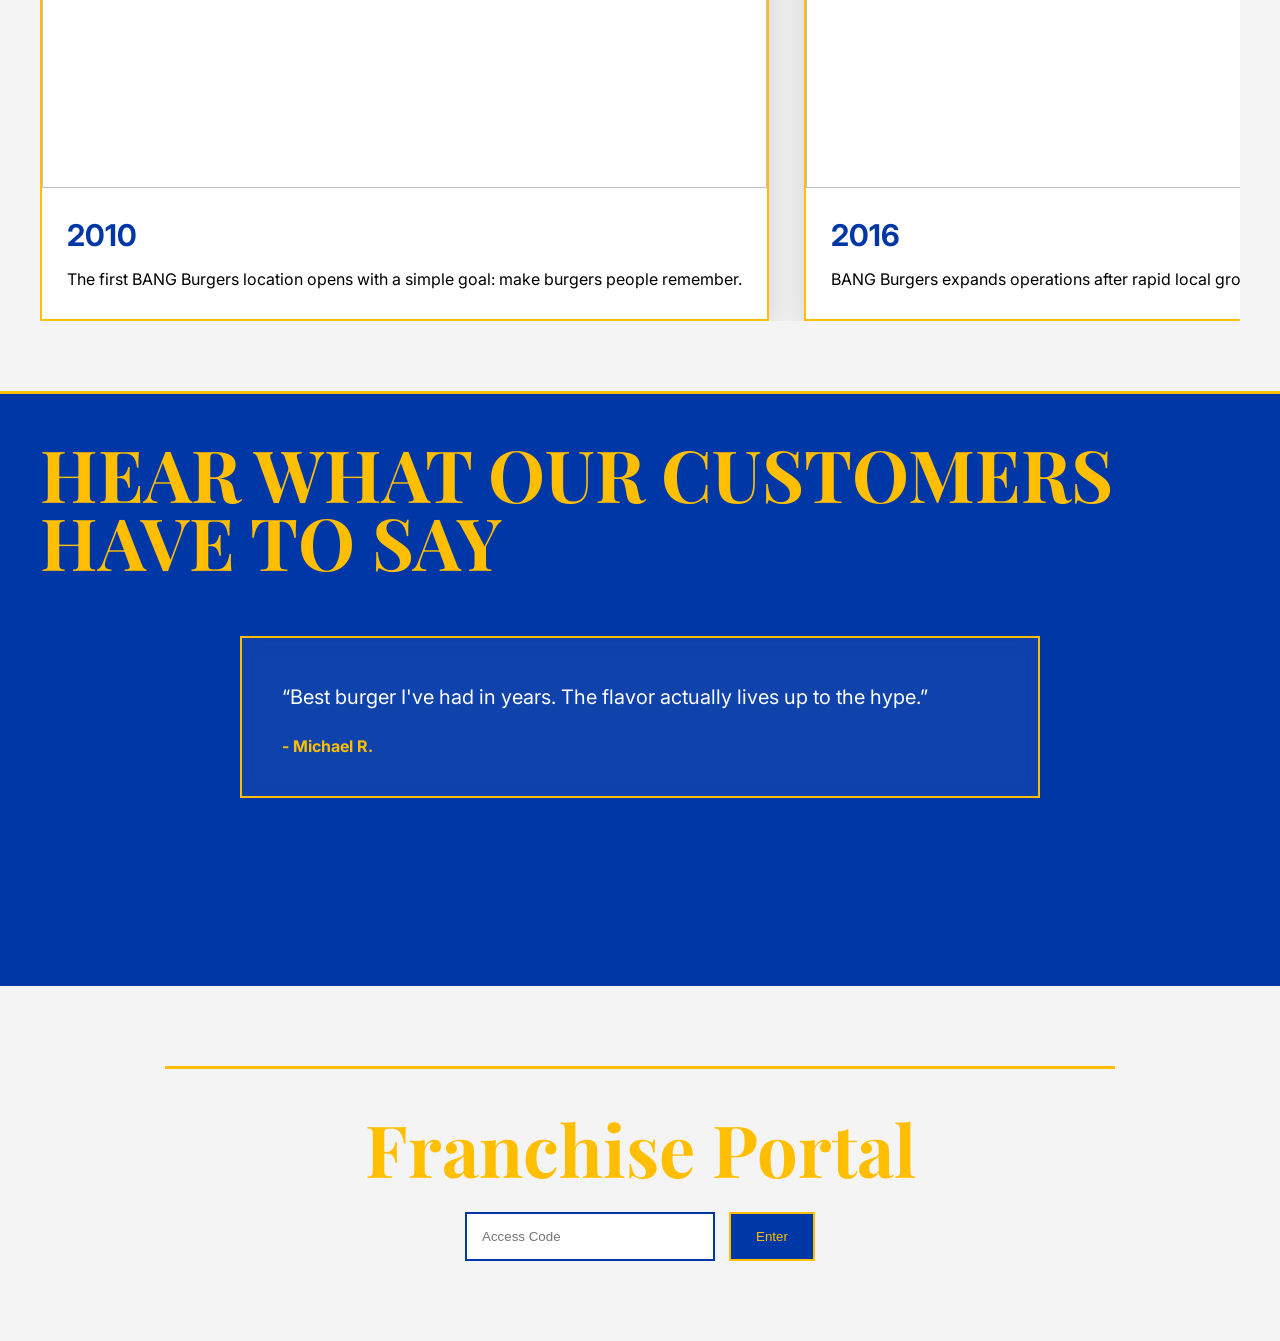
==== commit 4a91bf91: "Update story.html" ====
--- a/story.html
+++ b/story.html
@@ -231,9 +231,8 @@
 
     <h2>Franchise Portal</h2>
 
-    <p>
-      Authorized personnel only.
-    </p>
+    
+    
 
     <input
       type="password"
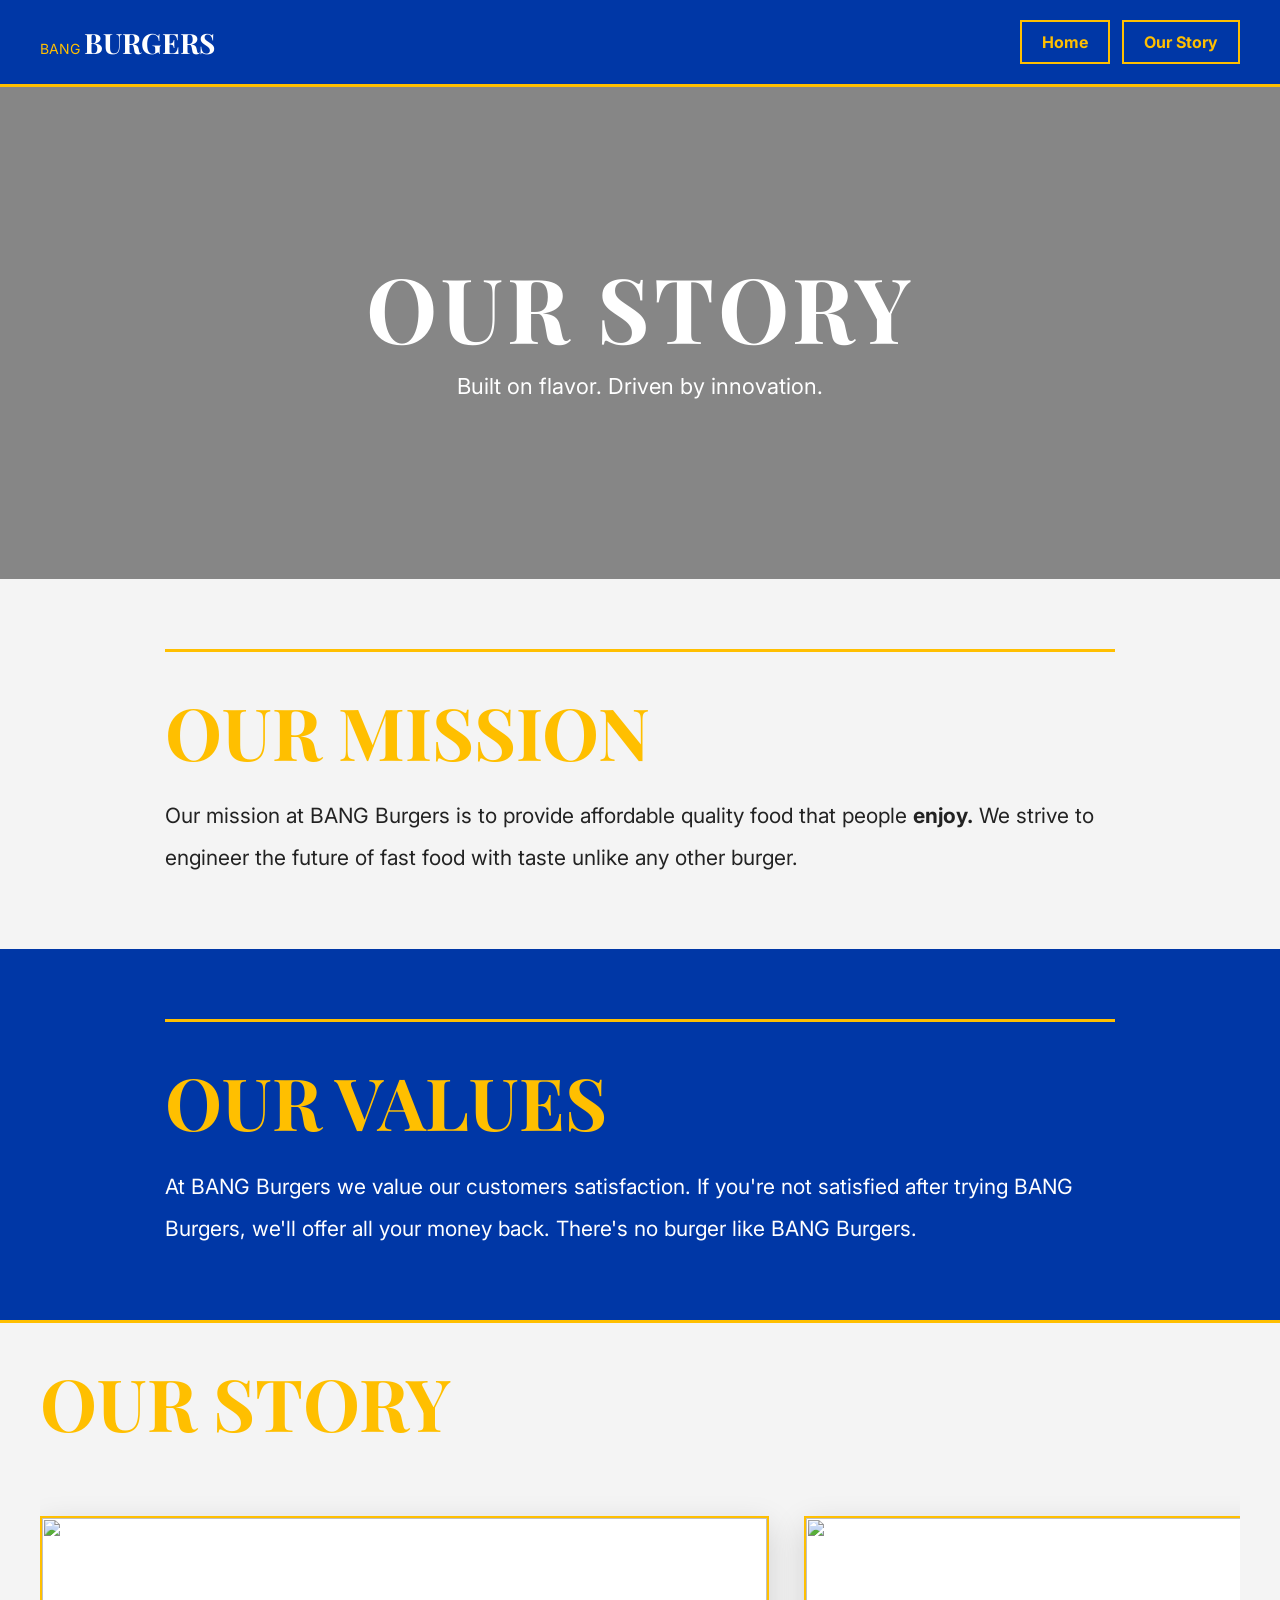
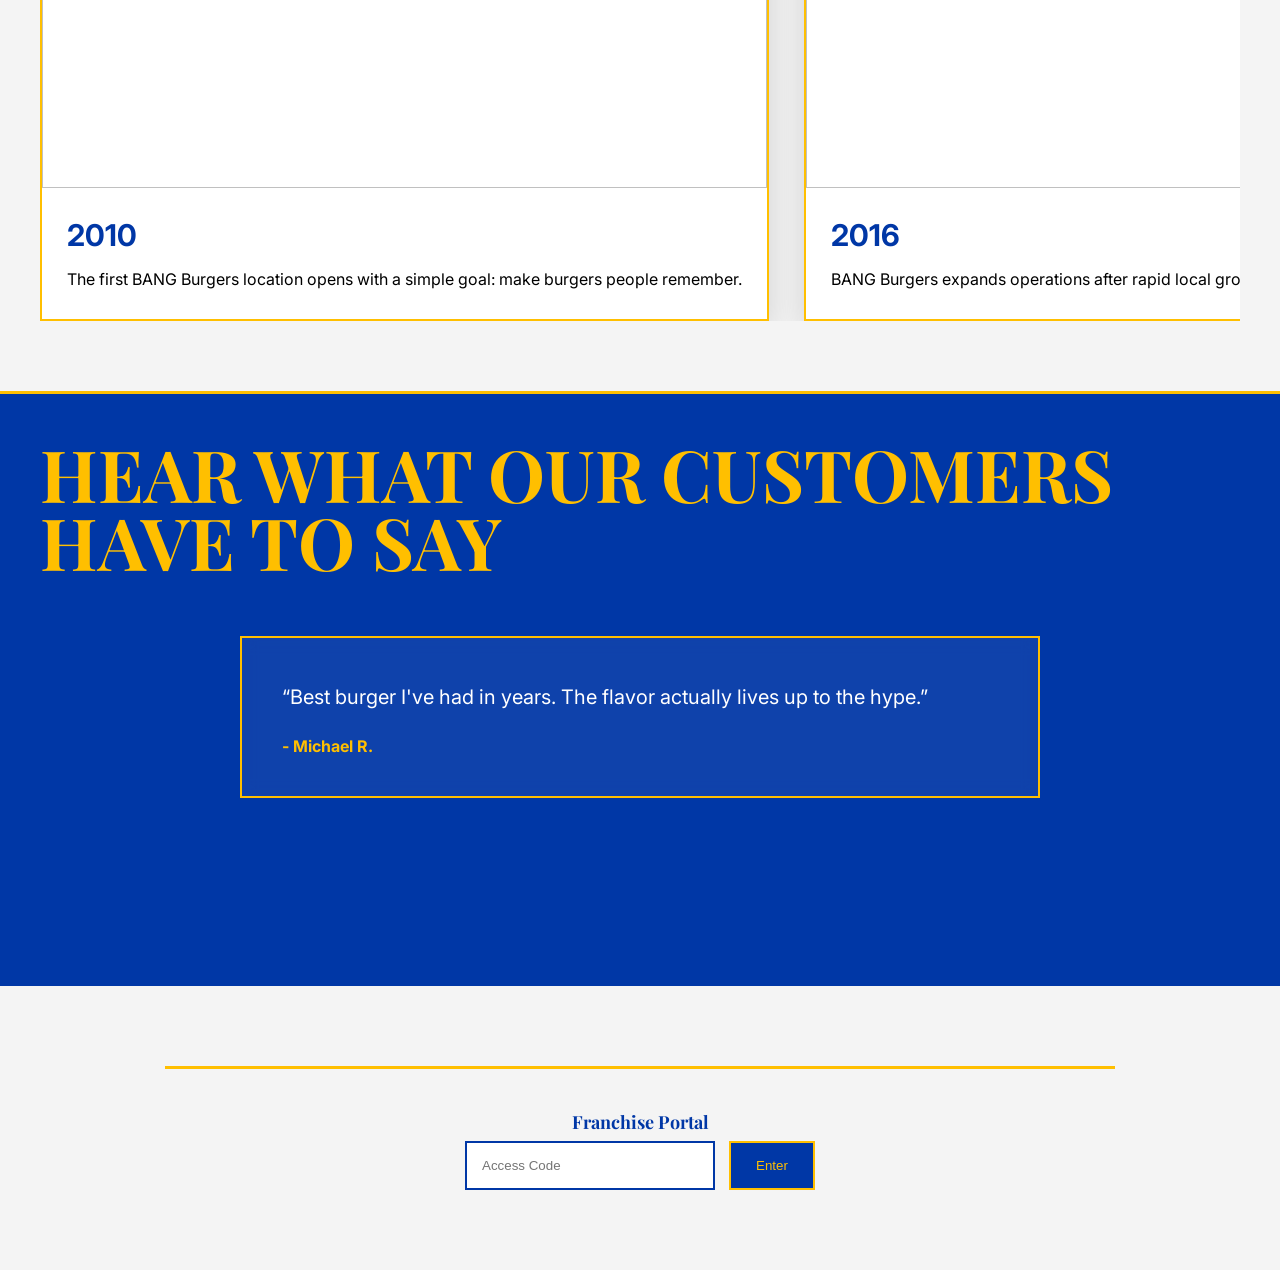
==== commit a9ed71c5: "Update story.html" ====
--- a/story.html
+++ b/story.html
@@ -244,6 +244,8 @@
       Enter
     </button>
 
+    <p id="code-message"></p>
+    
   </div>
 
 </section>
--- a/style.css
+++ b/style.css
@@ -656,3 +656,14 @@
   color: var(--blue);
 
 }
+
+.code-section h2 {
+
+  font-size: 18px;
+
+  color: var(--blue);
+
+  margin-bottom: 10px;
+
+}
+
